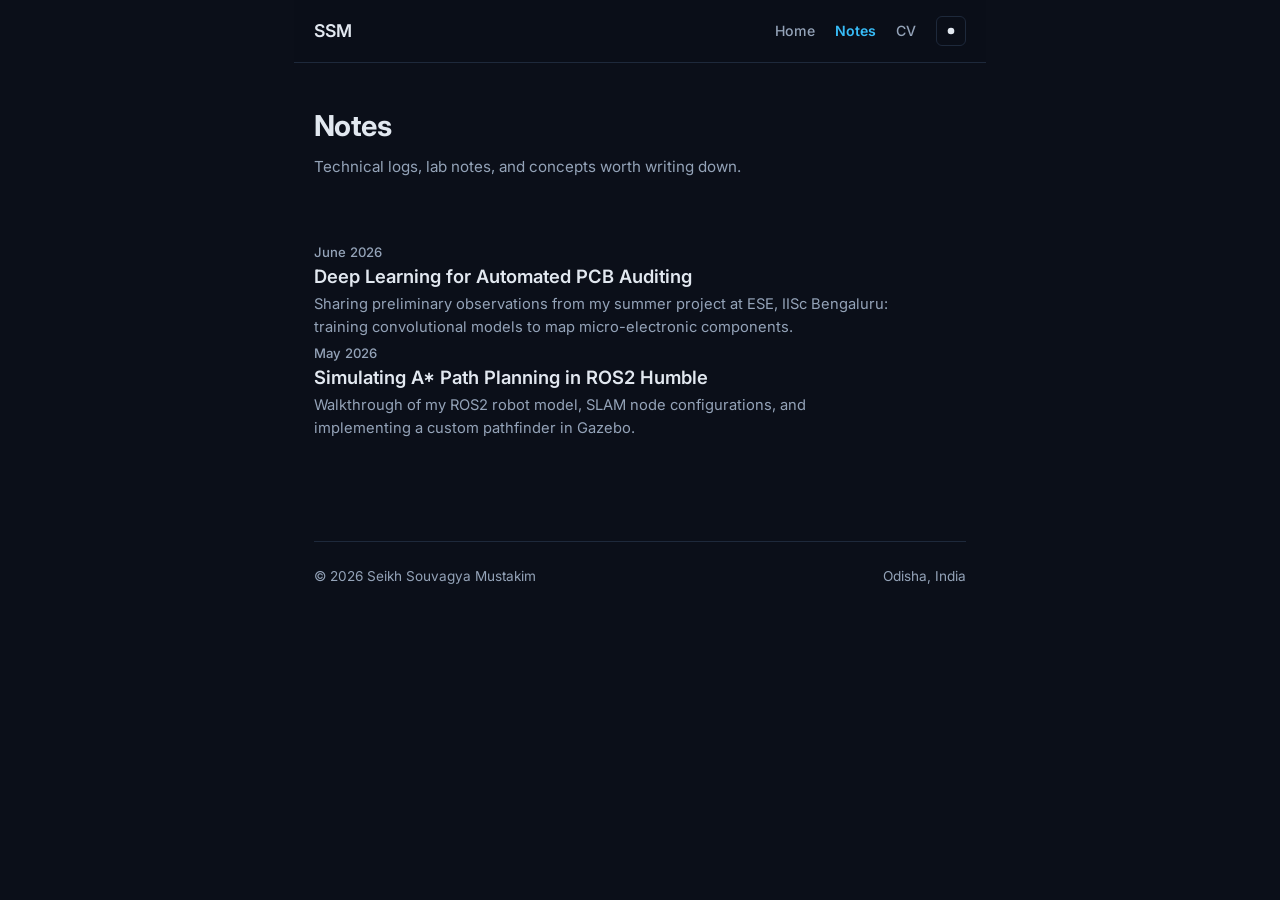
==== blog.html @ 50b1e60c "feat: initialize portfolio website structure with dynamic data rendering and theme management" ====
<!DOCTYPE html>
<html lang="en">
<head>
  <meta charset="UTF-8">
  <meta name="viewport" content="width=device-width, initial-scale=1.0">
  <title>Notes — Seikh Souvagya Mustakim</title>
  <meta name="description" content="Technical logbook, lab notes, and reflections on Electronics and Telecommunication Engineering by Seikh Souvagya Mustakim.">
  <meta name="theme-color" content="#0b0f19">
  <link rel="icon" href="data:image/svg+xml,%3Csvg xmlns='http://www.w3.org/2000/svg' viewBox='0 0 32 32'%3E%3Crect width='32' height='32' rx='8' fill='%230b0f19'/%3E%3Ctext x='16' y='21' font-family='Outfit,sans-serif' font-size='14' font-weight='bold' text-anchor='middle' fill='%2338bdf8'%3ESM%3C/text%3E%3C/svg%3E">
  
  <!-- Preconnect Fonts -->
  <link rel="preconnect" href="https://fonts.googleapis.com">
  <link rel="preconnect" href="https://fonts.gstatic.com" crossorigin>
  
  <link rel="stylesheet" href="assets/style.css">
  
  <!-- Load the centralized data first -->
  <script src="portfolio-data.js"></script>
  <!-- Load script engine -->
  <script src="assets/site.js"></script>
  
  <script>
    // Apply theme immediately to prevent flash of light mode
    const savedTheme = localStorage.getItem("theme") || "dark";
    document.documentElement.setAttribute("data-theme", savedTheme);
  </script>
</head>
<body>
  <a class="skip" href="#main">Skip to content</a>
  <div class="wrap">
  
    <!-- HEADER -->
    <header class="topbar">
      <a class="brand" href="index.html">Loading...</a>
      <nav class="nav" aria-label="Primary">
        <a href="index.html">Home</a>
        <a href="blog.html" class="active" aria-current="page">Notes</a>
        <a href="assets/MyCV.pdf" target="_blank">CV</a>
        <button class="theme-btn" aria-label="Toggle Theme" title="Toggle Theme">
          <!-- Moon Icon -->
          <svg class="moon-icon" viewBox="0 0 24 24"><path d="M21 12.79A9 9 0 1 1 11.21 3 7 7 0 0 0 21 12.79z"></path></svg>
          <!-- Sun Icon -->
          <svg class="sun-icon" viewBox="0 0 24 24"><circle cx="12" cy="12" r="5"></circle><line x1="12" y1="1" x2="12" y2="3"></line><line x1="12" y1="21" x2="12" y2="23"></line><line x1="4.22" y1="4.22" x2="5.64" y2="5.64"></line><line x1="18.36" y1="18.36" x2="19.78" y2="19.78"></line><line x1="1" y1="12" x2="3" y2="12"></line><line x1="21" y1="12" x2="23" y2="12"></line><line x1="4.22" y1="19.78" x2="5.64" y2="18.36"></line><line x1="18.36" y1="5.64" x2="19.78" y2="4.22"></line></svg>
        </button>
      </nav>
    </header>
  
    <main id="main">
      <div class="page-head">
        <h1>Notes</h1>
        <p>Technical logs, lab notes, and concepts worth writing down.</p>
      </div>
  
      <section aria-label="Blog posts list">
        <div id="list">
          <!-- Dynamically populated from portfolio-data.js -->
        </div>
      </section>
    </main>
  
    <!-- FOOTER -->
    <footer>
      <span id="footer-year-name"></span>
      <span>Odisha, India</span>
    </footer>
  </div>
  
  <script>
    window.addEventListener("DOMContentLoaded", () => {
      initTheme();
      renderBlogList("list");
      
      // Update footer details
      const data = window.portfolioData;
      if (data) {
        const footerYearNameEl = document.getElementById("footer-year-name");
        if (footerYearNameEl) {
          footerYearNameEl.innerHTML = `&copy; ${new Date().getFullYear()} ${data.profile.name}`;
        }
      }
    });
  </script>
</body>
</html>
---- assets/style.css ----
/* ============================================================
   Minimalist Design System - Seikh Souvagya Mustakim Portfolio
   Clean, neat, editorial layout. High legibility. No extra decoration.
   ============================================================ */

@import url('https://fonts.googleapis.com/css2?family=Inter:wght@300;400;500;600;700&family=JetBrains+Mono:wght@400;500&display=swap');

:root {
  /* Light Mode Variables - Elegant Slate & Royal Blue Theme */
  --bg: #fcfcfe;
  --bg-navbar: rgba(252, 252, 254, 0.85);
  --text: #1e293b;
  --text-muted: #64748b;
  --border: #e2e8f0;
  --border-focus: #2563eb;
  --accent: #2563eb;
  --accent-soft: #eff6ff;
  --code-bg: #f8fafc;
  --code-text: #0f172a;
  --maxw: 700px;
  --radius: 6px;
}

[data-theme="dark"] {
  /* Dark Mode Variables - Deep Space Blue & Sky Theme */
  --bg: #0b0f19;
  --bg-navbar: rgba(11, 15, 25, 0.85);
  --text: #e2e8f0;
  --text-muted: #94a3b8;
  --border: #1e293b;
  --border-focus: #38bdf8;
  --accent: #38bdf8;
  --accent-soft: #172554;
  --code-bg: #131b2e;
  --code-text: #f8fafc;
}


* {
  box-sizing: border-box;
  margin: 0;
  padding: 0;
}

html {
  scroll-behavior: smooth;
  font-size: 16px;
}

body {
  font-family: "Inter", -apple-system, BlinkMacSystemFont, "Segoe UI", sans-serif;
  background: var(--bg);
  color: var(--text);
  line-height: 1.6;
  -webkit-font-smoothing: antialiased;
  text-rendering: optimizeLegibility;
  transition: background-color 0.2s ease, color 0.2s ease;
  padding-bottom: 80px;
}

.wrap {
  max-width: var(--maxw);
  margin: 0 auto;
  padding: 0 24px;
}

a {
  color: var(--accent);
  text-decoration: underline;
  text-decoration-thickness: 1px;
  text-underline-offset: 3px;
  transition: color 0.15s ease, opacity 0.15s ease;
}

a:hover {
  color: var(--text);
  opacity: 1;
}

/* Skip link */
.skip {
  position: absolute;
  left: -9999px;
  top: 12px;
  background: var(--text);
  color: var(--bg);
  padding: 6px 12px;
  border-radius: var(--radius);
  z-index: 100;
  text-decoration: none;
  font-size: 0.85rem;
}
.skip:focus {
  left: 12px;
}

/* Header & Navbar */
.topbar {
  position: sticky;
  top: 0;
  z-index: 50;
  display: flex;
  justify-content: space-between;
  align-items: center;
  padding: 16px 20px;
  margin: 0 -20px;
  background: var(--bg-navbar);
  backdrop-filter: blur(12px);
  -webkit-backdrop-filter: blur(12px);
  border-bottom: 1px solid var(--border);
}

.brand {
  font-weight: 600;
  font-size: 1.1rem;
  color: var(--text);
  text-decoration: none;
  letter-spacing: -0.01em;
}

.nav {
  display: flex;
  align-items: center;
  gap: 20px;
}

.nav a {
  font-size: 0.88rem;
  font-weight: 500;
  color: var(--text-muted);
  text-decoration: none;
}

.nav a:hover {
  color: var(--text);
}

.nav a.active {
  color: var(--accent);
  font-weight: 600;
}

/* Theme Toggle Button */
.theme-btn {
  background: none;
  border: 1px solid var(--border);
  color: var(--text);
  padding: 6px;
  border-radius: var(--radius);
  cursor: pointer;
  display: flex;
  align-items: center;
  justify-content: center;
  transition: background-color 0.15s ease;
}

.theme-btn:hover {
  background: var(--accent-soft);
}

.theme-btn svg {
  width: 16px;
  height: 16px;
  fill: currentColor;
}

.theme-btn .sun-icon { display: none; }
.theme-btn .moon-icon { display: block; }

[data-theme="dark"] .theme-btn .sun-icon { display: block; }
[data-theme="dark"] .theme-btn .moon-icon { display: none; }


/* Intro / Profile Section */
.intro {
  display: flex;
  flex-direction: row;
  justify-content: space-between;
  align-items: flex-start;
  gap: 40px;
  padding: 60px 0 40px;
}

@media (max-width: 640px) {
  .intro {
    flex-direction: column-reverse;
    gap: 24px;
    padding: 40px 0 20px;
  }
}

.intro-text h1.name {
  font-size: clamp(1.8rem, 5vw, 2.5rem);
  font-weight: 700;
  letter-spacing: -0.02em;
  line-height: 1.15;
  margin-bottom: 8px;
}

.position {
  font-size: 1rem;
  font-weight: 500;
  color: var(--text-muted);
  margin-bottom: 12px;
}

.interests {
  font-size: 0.9rem;
  color: var(--text-muted);
  margin-bottom: 20px;
}

.statement {
  font-size: 0.95rem;
  color: var(--text);
  max-width: 60ch;
  margin-bottom: 24px;
}

.headshot {
  width: 100px;
  height: 100px;
  border-radius: var(--radius);
  object-fit: cover;
  border: 1px solid var(--border);
  filter: grayscale(100%);
  transition: filter 0.3s ease;
}

.headshot:hover {
  filter: grayscale(0%);
}

.contact-line {
  display: flex;
  flex-wrap: wrap;
  gap: 16px;
}

.contact-chip {
  display: flex;
  align-items: center;
  gap: 6px;
  font-size: 0.88rem;
  color: var(--text-muted);
  text-decoration: underline;
  font-weight: 500;
}

.contact-chip svg {
  width: 14px;
  height: 14px;
  stroke: currentColor;
  stroke-width: 2;
  fill: none;
}

.contact-chip:hover {
  color: var(--accent);
  opacity: 1;
}

/* Sections General */
section {
  padding: 40px 0;
  border-bottom: 1px solid var(--border);
}

section:last-of-type {
  border-bottom: none;
}

.section-title {
  font-weight: 600;
  font-size: 1.15rem;
  text-transform: uppercase;
  letter-spacing: 0.05em;
  color: var(--text-muted);
  margin-bottom: 24px;
}

/* Currently Box */
.currently-box p {
  margin: 0;
  font-size: 0.95rem;
  color: var(--text-muted);
}

/* Skills Category Layout */
.skills-grid {
  display: flex;
  flex-direction: column;
  gap: 16px;
}

.skill-category {
  display: grid;
  grid-template-columns: 180px 1fr;
  align-items: start;
  gap: 16px;
}

@media (max-width: 550px) {
  .skill-category {
    grid-template-columns: 1fr;
    gap: 4px;
  }
}

.skill-cat-title {
  font-size: 0.88rem;
  font-weight: 600;
  color: var(--text);
}

.skills-list {
  display: flex;
  flex-wrap: wrap;
  gap: 8px;
}

.skill-badge {
  background: var(--code-bg);
  border: 1px solid var(--border);
  color: var(--text-muted);
  padding: 4px 10px;
  border-radius: var(--radius);
  font-size: 0.82rem;
  font-weight: 500;
  cursor: pointer;
  user-select: none;
  transition: all 0.15s ease;
}

.skill-badge:hover, .skill-badge.active {
  background: var(--accent);
  border-color: var(--accent);
  color: var(--bg);
}

/* Projects Minimal List */
.projects-grid {
  display: flex;
  flex-direction: column;
  gap: 32px;
}

.project-card {
  display: flex;
  flex-direction: column;
  transition: opacity 0.2s ease;
}

.project-card.dimmed {
  opacity: 0.25;
}

.project-card.highlighted h3 {
  color: var(--text);
}

.project-card h3 {
  font-size: 1.05rem;
  font-weight: 600;
  margin-bottom: 4px;
}

.project-card h3 a {
  color: var(--text);
  text-decoration: none;
  display: inline-flex;
  align-items: center;
  gap: 6px;
}

.project-card h3 a:hover {
  text-decoration: underline;
}

.project-card h3 svg {
  width: 13px;
  height: 13px;
  stroke: currentColor;
  stroke-width: 2;
  fill: none;
}

.project-card .project-meta {
  font-size: 0.8rem;
  color: var(--text-muted);
  margin-bottom: 8px;
  font-weight: 500;
}

.project-card p {
  font-size: 0.95rem;
  color: var(--text-muted);
  margin-bottom: 12px;
  max-width: 65ch;
}

.project-tags {
  display: flex;
  flex-wrap: wrap;
  gap: 6px;
}

.project-tag {
  font-size: 0.78rem;
  color: var(--text-muted);
  font-weight: 500;
}

.project-tag::after {
  content: "·";
  margin-left: 6px;
}

.project-tag:last-child::after {
  content: "";
}

.project-tag.highlight-tag {
  color: var(--accent);
  font-weight: 600;
}

/* Timeline */
.timeline {
  position: relative;
  padding-left: 20px;
  display: flex;
  flex-direction: column;
  gap: 24px;
}

.timeline::before {
  content: "";
  position: absolute;
  left: 4px;
  top: 6px;
  bottom: 6px;
  width: 1px;
  background: var(--border);
}

.timeline-item {
  position: relative;
}

.timeline-node {
  position: absolute;
  left: -20px;
  top: 6px;
  width: 9px;
  height: 9px;
  border-radius: 50%;
  background: var(--bg);
  border: 2px solid var(--accent);
  z-index: 2;
  box-shadow: 0 0 0 4px var(--bg);
  transition: transform 0.15s ease;
}

.timeline-item:hover .timeline-node {
  transform: scale(1.2);
}

.timeline-header {
  display: flex;
  justify-content: space-between;
  align-items: baseline;
  margin-bottom: 2px;
}

@media (max-width: 550px) {
  .timeline-header {
    flex-direction: column;
    align-items: flex-start;
    gap: 2px;
  }
}

.timeline-role {
  font-size: 0.95rem;
  font-weight: 600;
  color: var(--text);
}

.timeline-period {
  font-size: 0.82rem;
  font-weight: 600;
  color: var(--accent);
}

.timeline-org {
  font-size: 0.88rem;
  color: var(--text-muted);
  font-weight: 500;
  margin-top: 1px;
}

.timeline-desc {
  font-size: 0.92rem;
  color: var(--text-muted);
  margin-top: 4px;
  max-width: 60ch;
}

/* Achievements & Leadership */
.achievements-list {
  display: flex;
  flex-direction: column;
  gap: 20px;
}

.pub-item {
  display: flex;
  flex-direction: column;
}

.pub-title {
  font-size: 0.95rem;
  font-weight: 600;
  color: var(--text);
}

.pub-venue {
  font-size: 0.85rem;
  color: var(--text-muted);
  margin-top: 2px;
}

.pub-note {
  font-size: 0.9rem;
  color: var(--text-muted);
  margin-top: 4px;
  max-width: 60ch;
}

.pub-links {
  margin-top: 6px;
  font-size: 0.85rem;
}

/* Certifications simple list */
.certifications-list {
  display: flex;
  flex-direction: column;
  gap: 8px;
}

.cert-item {
  font-size: 0.92rem;
  color: var(--text-muted);
}

.cert-item strong {
  color: var(--text);
  font-weight: 500;
}

/* Blog / Notes Listing */
.page-head {
  padding: 40px 0 20px;
}

.page-head h1 {
  font-size: 1.8rem;
  font-weight: 700;
  letter-spacing: -0.02em;
  margin-bottom: 6px;
}

.page-head p {
  color: var(--text-muted);
  font-size: 0.95rem;
}

.blog-list {
  display: flex;
  flex-direction: column;
  gap: 28px;
  padding: 20px 0;
}

.post-card {
  display: block;
  text-decoration: none;
  color: inherit;
}

.post-meta {
  font-size: 0.82rem;
  color: var(--text-muted);
  font-weight: 500;
  margin-bottom: 4px;
}

.post-title {
  font-size: 1.15rem;
  font-weight: 600;
  color: var(--text);
  line-height: 1.3;
  margin-bottom: 4px;
}

.post-card:hover .post-title {
  text-decoration: underline;
}

.post-excerpt {
  font-size: 0.92rem;
  color: var(--text-muted);
  margin: 0;
  max-width: 65ch;
}

/* Article Page */
.article {
  padding: 40px 0;
}

.article .post-meta {
  margin-bottom: 12px;
  font-size: 0.85rem;
}

.article h1 {
  font-size: clamp(1.8rem, 5vw, 2.4rem);
  font-weight: 700;
  line-height: 1.25;
  letter-spacing: -0.02em;
  margin-bottom: 24px;
}

.article h2 {
  font-size: 1.3rem;
  font-weight: 600;
  margin: 32px 0 16px;
}

.article h3 {
  font-size: 1.1rem;
  font-weight: 600;
  margin: 24px 0 12px;
}

.article p {
  font-size: 0.98rem;
  color: var(--text-muted);
  margin-bottom: 16px;
  max-width: 65ch;
}

.article ul, .article ol {
  padding-left: 20px;
  margin-bottom: 20px;
  color: var(--text-muted);
  font-size: 0.98rem;
}

.article li {
  margin-bottom: 6px;
}

.article pre {
  background: var(--code-bg);
  border: 1px solid var(--border);
  padding: 14px 18px;
  border-radius: var(--radius);
  overflow-x: auto;
  font-family: "JetBrains Mono", ui-monospace, monospace;
  font-size: 0.85rem;
  line-height: 1.5;
  margin: 20px 0;
  color: var(--code-text);
}

.article code {
  font-family: "JetBrains Mono", ui-monospace, monospace;
  background: var(--accent-soft);
  color: var(--text);
  padding: 2px 5px;
  border-radius: 2px;
  font-size: 0.88em;
  font-weight: 500;
}

.article pre code {
  background: none;
  color: inherit;
  padding: 0;
  font-size: inherit;
}

.article blockquote {
  border-left: 3px solid var(--text);
  margin: 20px 0;
  padding-left: 18px;
  color: var(--text-muted);
  font-style: italic;
  font-size: 1rem;
}

.article blockquote p:last-child {
  margin-bottom: 0;
}

.article img {
  max-width: 100%;
  height: auto;
  border-radius: var(--radius);
  border: 1px solid var(--border);
  margin: 20px 0;
}

.article hr {
  border: 0;
  border-top: 1px solid var(--border);
  margin: 32px 0;
}

.back-link {
  display: inline-flex;
  align-items: center;
  gap: 6px;
  font-size: 0.88rem;
  margin-top: 24px;
  color: var(--text-muted);
  text-decoration: none;
}

.back-link:hover {
  color: var(--text);
  text-decoration: underline;
}

.back-link svg {
  width: 14px;
  height: 14px;
  stroke: currentColor;
  stroke-width: 2;
  fill: none;
}

.empty {
  color: var(--text-muted);
  font-style: italic;
  text-align: center;
  padding: 40px 0;
}

/* Footer */
footer {
  border-top: 1px solid var(--border);
  margin-top: 60px;
  padding: 24px 0 40px;
  font-size: 0.85rem;
  color: var(--text-muted);
  display: flex;
  justify-content: space-between;
  align-items: center;
  flex-wrap: wrap;
  gap: 16px;
}

/* Responsive mobile topbar spacing */
@media (max-width: 550px) {
  .topbar {
    padding: 12px 16px;
    margin: 0 -16px;
  }
  .brand {
    font-size: 1rem;
  }
  .nav {
    gap: 12px;
  }
}

/* Print Styles */
@media print {
  .topbar, .theme-btn, .skip, footer {
    display: none !important;
  }
  body {
    background: #fff !important;
    color: #000 !important;
    font-size: 11pt;
  }
  .wrap {
    max-width: 100% !important;
    padding: 0 !important;
  }
}
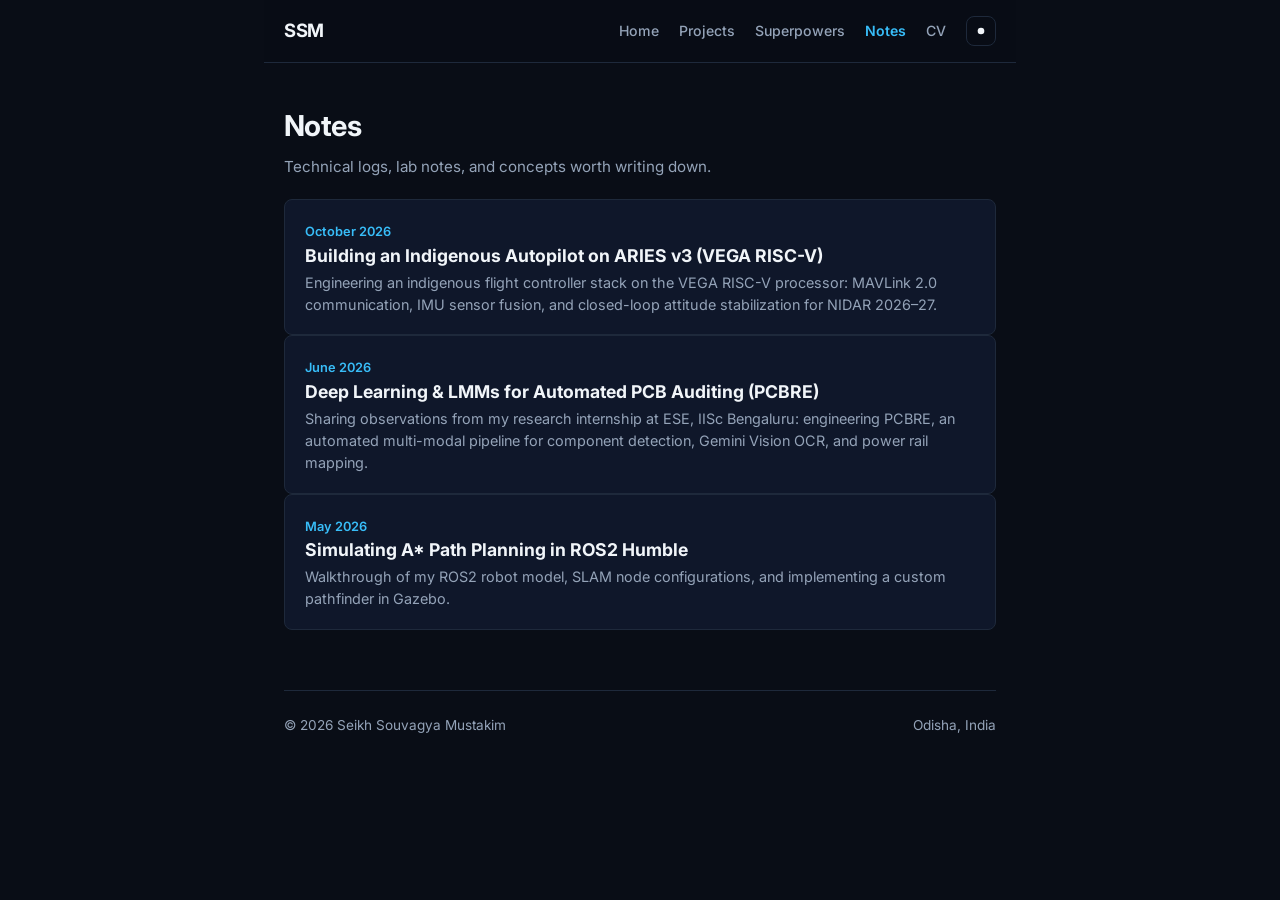
==== commit c924c0f6: "feat: initialize portfolio layout, theme engine, and site data structures" ====
--- a/blog.html
+++ b/blog.html
@@ -4,7 +4,7 @@
   <meta charset="UTF-8">
   <meta name="viewport" content="width=device-width, initial-scale=1.0">
   <title>Notes — Seikh Souvagya Mustakim</title>
-  <meta name="description" content="Technical logbook, lab notes, and reflections on Electronics and Telecommunication Engineering by Seikh Souvagya Mustakim.">
+  <meta name="description" content="Technical logbook, lab notes, and reflections on Autopilot Development, Robotics, and Embedded AI by Seikh Souvagya Mustakim.">
   <meta name="theme-color" content="#0b0f19">
   <link rel="icon" href="data:image/svg+xml,%3Csvg xmlns='http://www.w3.org/2000/svg' viewBox='0 0 32 32'%3E%3Crect width='32' height='32' rx='8' fill='%230b0f19'/%3E%3Ctext x='16' y='21' font-family='Outfit,sans-serif' font-size='14' font-weight='bold' text-anchor='middle' fill='%2338bdf8'%3ESM%3C/text%3E%3C/svg%3E">
   
@@ -34,8 +34,10 @@
       <a class="brand" href="index.html">Loading...</a>
       <nav class="nav" aria-label="Primary">
         <a href="index.html">Home</a>
+        <a href="index.html#projects-section">Projects</a>
+        <a href="index.html#superpowers-section">Superpowers</a>
         <a href="blog.html" class="active" aria-current="page">Notes</a>
-        <a href="assets/MyCV.pdf" target="_blank">CV</a>
+        <a href="assets/MyCV.docx" target="_blank" download>CV</a>
         <button class="theme-btn" aria-label="Toggle Theme" title="Toggle Theme">
           <!-- Moon Icon -->
           <svg class="moon-icon" viewBox="0 0 24 24"><path d="M21 12.79A9 9 0 1 1 11.21 3 7 7 0 0 0 21 12.79z"></path></svg>
--- a/assets/style.css
+++ b/assets/style.css
@@ -1,40 +1,41 @@
 /* ============================================================
-   Minimalist Design System - Seikh Souvagya Mustakim Portfolio
-   Clean, neat, editorial layout. High legibility. No extra decoration.
+   Showcase Design System - Seikh Souvagya Mustakim Portfolio
+   High-impact, modern engineering showcase portfolio.
    ============================================================ */
 
-@import url('https://fonts.googleapis.com/css2?family=Inter:wght@300;400;500;600;700&family=JetBrains+Mono:wght@400;500&display=swap');
+@import url('https://fonts.googleapis.com/css2?family=Inter:wght@300;400;500;600;700;800&family=JetBrains+Mono:wght@400;500;600&display=swap');
 
 :root {
-  /* Light Mode Variables - Elegant Slate & Royal Blue Theme */
+  /* Light Mode Variables */
   --bg: #fcfcfe;
-  --bg-navbar: rgba(252, 252, 254, 0.85);
-  --text: #1e293b;
+  --bg-navbar: rgba(252, 252, 254, 0.88);
+  --text: #0f172a;
   --text-muted: #64748b;
   --border: #e2e8f0;
   --border-focus: #2563eb;
   --accent: #2563eb;
-  --accent-soft: #eff6ff;
+  --accent-soft: rgba(37, 99, 235, 0.08);
   --code-bg: #f8fafc;
   --code-text: #0f172a;
-  --maxw: 700px;
-  --radius: 6px;
+  --card-bg: #ffffff;
+  --maxw: 760px;
+  --radius: 8px;
 }
 
 [data-theme="dark"] {
-  /* Dark Mode Variables - Deep Space Blue & Sky Theme */
-  --bg: #0b0f19;
-  --bg-navbar: rgba(11, 15, 25, 0.85);
-  --text: #e2e8f0;
+  /* Dark Mode Variables - Deep Space Blue & Cyan Glow */
+  --bg: #090d16;
+  --bg-navbar: rgba(9, 13, 22, 0.88);
+  --text: #f1f5f9;
   --text-muted: #94a3b8;
   --border: #1e293b;
   --border-focus: #38bdf8;
   --accent: #38bdf8;
-  --accent-soft: #172554;
-  --code-bg: #131b2e;
+  --accent-soft: rgba(56, 189, 248, 0.12);
+  --code-bg: #0f172a;
   --code-text: #f8fafc;
-}
-
+  --card-bg: #111827;
+}
 
 * {
   box-sizing: border-box;
@@ -105,17 +106,17 @@
   padding: 16px 20px;
   margin: 0 -20px;
   background: var(--bg-navbar);
-  backdrop-filter: blur(12px);
-  -webkit-backdrop-filter: blur(12px);
+  backdrop-filter: blur(14px);
+  -webkit-backdrop-filter: blur(14px);
   border-bottom: 1px solid var(--border);
 }
 
 .brand {
-  font-weight: 600;
-  font-size: 1.1rem;
+  font-weight: 700;
+  font-size: 1.15rem;
   color: var(--text);
   text-decoration: none;
-  letter-spacing: -0.01em;
+  letter-spacing: -0.02em;
 }
 
 .nav {
@@ -129,6 +130,7 @@
   font-weight: 500;
   color: var(--text-muted);
   text-decoration: none;
+  transition: color 0.15s ease;
 }
 
 .nav a:hover {
@@ -151,11 +153,12 @@
   display: flex;
   align-items: center;
   justify-content: center;
-  transition: background-color 0.15s ease;
+  transition: background-color 0.15s ease, border-color 0.15s ease;
 }
 
 .theme-btn:hover {
   background: var(--accent-soft);
+  border-color: var(--accent);
 }
 
 .theme-btn svg {
@@ -170,81 +173,150 @@
 [data-theme="dark"] .theme-btn .sun-icon { display: block; }
 [data-theme="dark"] .theme-btn .moon-icon { display: none; }
 
-
-/* Intro / Profile Section */
-.intro {
-  display: flex;
-  flex-direction: row;
+/* ============================================================
+   1. SHOW-OFF HERO SECTION & STATS BAR
+   ============================================================ */
+
+.hero-section {
+  padding: 48px 0 36px;
+  border-bottom: 1px solid var(--border);
+}
+
+.hero-top-row {
+  display: flex;
   justify-content: space-between;
   align-items: flex-start;
-  gap: 40px;
-  padding: 60px 0 40px;
+  gap: 36px;
 }
 
 @media (max-width: 640px) {
-  .intro {
+  .hero-top-row {
     flex-direction: column-reverse;
-    gap: 24px;
-    padding: 40px 0 20px;
+    gap: 20px;
   }
 }
 
-.intro-text h1.name {
-  font-size: clamp(1.8rem, 5vw, 2.5rem);
-  font-weight: 700;
-  letter-spacing: -0.02em;
+.hero-badge {
+  display: inline-flex;
+  align-items: center;
+  gap: 8px;
+  padding: 5px 14px;
+  background: var(--accent-soft);
+  border: 1px solid var(--border-focus);
+  border-radius: 9999px;
+  font-size: 0.78rem;
+  font-weight: 600;
+  color: var(--accent);
+  margin-bottom: 16px;
+  letter-spacing: 0.02em;
+}
+
+.hero-pulse {
+  width: 8px;
+  height: 8px;
+  border-radius: 50%;
+  background: #10b981;
+  box-shadow: 0 0 10px #10b981;
+  animation: pulse-dot 2s infinite ease-in-out;
+}
+
+@keyframes pulse-dot {
+  0% { transform: scale(0.95); opacity: 0.8; }
+  50% { transform: scale(1.3); opacity: 1; box-shadow: 0 0 14px #10b981; }
+  100% { transform: scale(0.95); opacity: 0.8; }
+}
+
+.hero-name {
+  font-size: clamp(2rem, 5vw, 2.75rem);
+  font-weight: 800;
+  letter-spacing: -0.03em;
   line-height: 1.15;
   margin-bottom: 8px;
-}
-
-.position {
-  font-size: 1rem;
+  color: var(--text);
+}
+
+.hero-headline {
+  font-size: 1.12rem;
+  font-weight: 600;
+  color: var(--accent);
+  margin-bottom: 16px;
+  letter-spacing: -0.01em;
+  line-height: 1.4;
+}
+
+.hero-bio {
+  font-size: 0.98rem;
+  color: var(--text-muted);
+  line-height: 1.7;
+  max-width: 62ch;
+  margin-bottom: 24px;
+}
+
+.hero-actions {
+  display: flex;
+  flex-wrap: wrap;
+  gap: 12px;
+  margin-bottom: 24px;
+}
+
+/* Button styles */
+.btn {
+  display: inline-flex;
+  align-items: center;
+  gap: 8px;
+  padding: 10px 18px;
+  border-radius: var(--radius);
+  font-size: 0.88rem;
+  font-weight: 600;
+  text-decoration: none !important;
+  transition: transform 0.15s ease, box-shadow 0.15s ease, background 0.15s ease, border-color 0.15s ease;
+  cursor: pointer;
+}
+
+.btn svg {
+  width: 15px;
+  height: 15px;
+}
+
+.primary-btn {
+  background: var(--accent);
+  color: #ffffff !important;
+  border: 1px solid var(--accent);
+}
+
+.primary-btn:hover {
+  transform: translateY(-2px);
+  box-shadow: 0 4px 16px rgba(56, 189, 248, 0.35);
+  color: #ffffff !important;
+}
+
+.secondary-btn {
+  background: var(--code-bg);
+  color: var(--text) !important;
+  border: 1px solid var(--border);
+}
+
+.secondary-btn:hover {
+  border-color: var(--accent);
+  color: var(--accent) !important;
+  transform: translateY(-2px);
+}
+
+.hero-social-chips {
+  display: flex;
+  flex-wrap: wrap;
+  gap: 14px;
+}
+
+.contact-chip {
+  display: flex;
+  align-items: center;
+  gap: 6px;
+  font-size: 0.85rem;
+  color: var(--text-muted);
+  text-decoration: none;
   font-weight: 500;
-  color: var(--text-muted);
-  margin-bottom: 12px;
-}
-
-.interests {
-  font-size: 0.9rem;
-  color: var(--text-muted);
-  margin-bottom: 20px;
-}
-
-.statement {
-  font-size: 0.95rem;
-  color: var(--text);
-  max-width: 60ch;
-  margin-bottom: 24px;
-}
-
-.headshot {
-  width: 100px;
-  height: 100px;
-  border-radius: var(--radius);
-  object-fit: cover;
-  border: 1px solid var(--border);
-  filter: grayscale(100%);
-  transition: filter 0.3s ease;
-}
-
-.headshot:hover {
-  filter: grayscale(0%);
-}
-
-.contact-line {
-  display: flex;
-  flex-wrap: wrap;
-  gap: 16px;
-}
-
-.contact-chip {
-  display: flex;
-  align-items: center;
-  gap: 6px;
-  font-size: 0.88rem;
-  color: var(--text-muted);
-  text-decoration: underline;
-  font-weight: 500;
+  transition: color 0.15s ease;
 }
 
 .contact-chip svg {
@@ -257,115 +329,190 @@
 
 .contact-chip:hover {
   color: var(--accent);
-  opacity: 1;
-}
-
-/* Sections General */
-section {
-  padding: 40px 0;
+  text-decoration: underline;
+}
+
+/* Avatar styling */
+.avatar-wrapper {
+  position: relative;
+  display: inline-block;
+}
+
+.hero-headshot {
+  width: 110px;
+  height: 110px;
+  border-radius: calc(var(--radius) + 4px);
+  object-fit: cover;
+  border: 2px solid var(--border);
+  box-shadow: 0 8px 24px rgba(0, 0, 0, 0.15);
+  transition: border-color 0.2s ease, transform 0.2s ease;
+}
+
+.hero-headshot:hover {
+  border-color: var(--accent);
+  transform: scale(1.03);
+}
+
+/* Trophy Stats Bar */
+.stats-grid {
+  display: grid;
+  grid-template-columns: repeat(4, 1fr);
+  gap: 12px;
+  margin-top: 28px;
+}
+
+@media (max-width: 600px) {
+  .stats-grid {
+    grid-template-columns: repeat(2, 1fr);
+  }
+}
+
+.stat-card {
+  background: var(--code-bg);
+  border: 1px solid var(--border);
+  border-radius: var(--radius);
+  padding: 14px 14px;
+  transition: border-color 0.2s ease, transform 0.2s ease, box-shadow 0.2s ease;
+}
+
+.stat-card:hover {
+  border-color: var(--border-focus);
+  transform: translateY(-2px);
+  box-shadow: 0 6px 20px rgba(56, 189, 248, 0.1);
+}
+
+.stat-val {
+  font-size: 1.35rem;
+  font-weight: 800;
+  color: var(--text);
+  letter-spacing: -0.02em;
+  line-height: 1.1;
+}
+
+.stat-label {
+  font-size: 0.76rem;
+  font-weight: 600;
+  color: var(--accent);
+  margin-top: 4px;
+  text-transform: uppercase;
+  letter-spacing: 0.03em;
+}
+
+.stat-highlight {
+  font-size: 0.74rem;
+  color: var(--text-muted);
+  margin-top: 2px;
+  line-height: 1.3;
+}
+
+/* ============================================================
+   SECTIONS GENERAL
+   ============================================================ */
+
+.section {
+  padding: 44px 0;
   border-bottom: 1px solid var(--border);
 }
 
-section:last-of-type {
+.section:last-of-type {
   border-bottom: none;
 }
 
+.section-header {
+  display: flex;
+  justify-content: space-between;
+  align-items: flex-end;
+  flex-wrap: wrap;
+  gap: 16px;
+  margin-bottom: 24px;
+}
+
 .section-title {
-  font-weight: 600;
-  font-size: 1.15rem;
-  text-transform: uppercase;
-  letter-spacing: 0.05em;
-  color: var(--text-muted);
-  margin-bottom: 24px;
-}
-
-/* Currently Box */
-.currently-box p {
-  margin: 0;
-  font-size: 0.95rem;
-  color: var(--text-muted);
-}
-
-/* Skills Category Layout */
-.skills-grid {
-  display: flex;
-  flex-direction: column;
-  gap: 16px;
-}
-
-.skill-category {
-  display: grid;
-  grid-template-columns: 180px 1fr;
-  align-items: start;
-  gap: 16px;
-}
-
-@media (max-width: 550px) {
-  .skill-category {
-    grid-template-columns: 1fr;
-    gap: 4px;
-  }
-}
-
-.skill-cat-title {
+  font-weight: 700;
+  font-size: 1.25rem;
+  letter-spacing: -0.02em;
+  color: var(--text);
+  margin-bottom: 4px;
+}
+
+.section-subtitle {
   font-size: 0.88rem;
-  font-weight: 600;
-  color: var(--text);
-}
-
-.skills-list {
+  color: var(--text-muted);
+}
+
+/* ============================================================
+   2. FEATURED PROJECTS SHOWCASE CARDS
+   ============================================================ */
+
+.project-filters {
   display: flex;
   flex-wrap: wrap;
   gap: 8px;
 }
 
-.skill-badge {
+.filter-tab {
   background: var(--code-bg);
   border: 1px solid var(--border);
   color: var(--text-muted);
-  padding: 4px 10px;
-  border-radius: var(--radius);
-  font-size: 0.82rem;
-  font-weight: 500;
+  padding: 5px 12px;
+  border-radius: 20px;
+  font-size: 0.78rem;
+  font-weight: 600;
   cursor: pointer;
-  user-select: none;
   transition: all 0.15s ease;
 }
 
-.skill-badge:hover, .skill-badge.active {
+.filter-tab:hover, .filter-tab.active {
   background: var(--accent);
   border-color: var(--accent);
-  color: var(--bg);
-}
-
-/* Projects Minimal List */
-.projects-grid {
+  color: #ffffff;
+}
+
+.projects-showcase-grid {
   display: flex;
   flex-direction: column;
-  gap: 32px;
-}
-
-.project-card {
-  display: flex;
-  flex-direction: column;
-  transition: opacity 0.2s ease;
-}
-
-.project-card.dimmed {
-  opacity: 0.25;
-}
-
-.project-card.highlighted h3 {
-  color: var(--text);
-}
-
-.project-card h3 {
-  font-size: 1.05rem;
-  font-weight: 600;
+  gap: 20px;
+}
+
+.showcase-card {
+  background: var(--code-bg);
+  border: 1px solid var(--border);
+  border-radius: calc(var(--radius) + 2px);
+  padding: 24px 26px;
+  transition: transform 0.2s ease, border-color 0.2s ease, box-shadow 0.2s ease;
+  position: relative;
+  overflow: hidden;
+}
+
+.showcase-card:hover {
+  transform: translateY(-3px);
+  border-color: var(--border-focus);
+  box-shadow: 0 10px 30px rgba(56, 189, 248, 0.12);
+}
+
+.showcase-badge {
+  display: inline-flex;
+  align-items: center;
+  gap: 6px;
+  font-size: 0.72rem;
+  font-weight: 700;
+  padding: 3px 10px;
+  border-radius: 9999px;
+  background: var(--accent-soft);
+  color: var(--accent);
+  text-transform: uppercase;
+  letter-spacing: 0.04em;
+  margin-bottom: 10px;
+}
+
+.showcase-title {
+  font-size: 1.15rem;
+  font-weight: 700;
+  color: var(--text);
   margin-bottom: 4px;
 }
 
-.project-card h3 a {
+.showcase-title a {
   color: var(--text);
   text-decoration: none;
   display: inline-flex;
@@ -373,194 +520,352 @@
   gap: 6px;
 }
 
-.project-card h3 a:hover {
-  text-decoration: underline;
-}
-
-.project-card h3 svg {
-  width: 13px;
-  height: 13px;
+.showcase-title a:hover {
+  color: var(--accent);
+}
+
+.showcase-title svg {
+  width: 14px;
+  height: 14px;
   stroke: currentColor;
   stroke-width: 2;
   fill: none;
 }
 
-.project-card .project-meta {
-  font-size: 0.8rem;
-  color: var(--text-muted);
-  margin-bottom: 8px;
+.showcase-subtitle {
+  font-size: 0.88rem;
   font-weight: 500;
-}
-
-.project-card p {
-  font-size: 0.95rem;
-  color: var(--text-muted);
-  margin-bottom: 12px;
-  max-width: 65ch;
-}
-
-.project-tags {
+  color: var(--accent);
+  margin-bottom: 10px;
+}
+
+.showcase-desc {
+  font-size: 0.92rem;
+  color: var(--text-muted);
+  line-height: 1.6;
+  margin-bottom: 16px;
+}
+
+.showcase-footer {
+  display: flex;
+  justify-content: space-between;
+  align-items: center;
+  flex-wrap: wrap;
+  gap: 12px;
+  padding-top: 14px;
+  border-top: 1px solid var(--border);
+}
+
+.showcase-tags {
   display: flex;
   flex-wrap: wrap;
   gap: 6px;
 }
 
-.project-tag {
+.showcase-tag {
+  font-size: 0.74rem;
+  font-weight: 500;
+  padding: 3px 8px;
+  background: var(--bg);
+  border: 1px solid var(--border);
+  border-radius: 4px;
+  color: var(--text-muted);
+}
+
+.showcase-link {
+  display: inline-flex;
+  align-items: center;
+  gap: 6px;
+  font-size: 0.84rem;
+  font-weight: 600;
+  color: var(--accent);
+  text-decoration: none !important;
+}
+
+.showcase-link svg {
+  width: 13px;
+  height: 13px;
+}
+
+.showcase-link:hover {
+  text-decoration: underline !important;
+}
+
+/* ============================================================
+   3. CORE SUPERPOWERS (SKILL DOMAINS)
+   ============================================================ */
+
+.superpowers-grid {
+  display: grid;
+  grid-template-columns: repeat(2, 1fr);
+  gap: 16px;
+}
+
+@media (max-width: 600px) {
+  .superpowers-grid {
+    grid-template-columns: 1fr;
+  }
+}
+
+.superpower-card {
+  background: var(--code-bg);
+  border: 1px solid var(--border);
+  border-radius: var(--radius);
+  padding: 20px;
+  transition: border-color 0.2s ease, transform 0.2s ease;
+}
+
+.superpower-card:hover {
+  border-color: var(--accent);
+  transform: translateY(-2px);
+}
+
+.superpower-header {
+  display: flex;
+  align-items: center;
+  gap: 10px;
+  margin-bottom: 14px;
+}
+
+.superpower-icon {
+  font-size: 1.3rem;
+  line-height: 1;
+}
+
+.superpower-title {
+  font-size: 0.95rem;
+  font-weight: 700;
+  color: var(--text);
+  letter-spacing: -0.01em;
+}
+
+.superpower-tags {
+  display: flex;
+  flex-wrap: wrap;
+  gap: 6px;
+}
+
+.superpower-pill {
+  font-size: 0.76rem;
+  font-weight: 500;
+  padding: 4px 9px;
+  background: var(--bg);
+  border: 1px solid var(--border);
+  border-radius: 4px;
+  color: var(--text);
+}
+
+/* ============================================================
+   4. MILESTONES & TRACK RECORD
+   ============================================================ */
+
+.milestones-list {
+  display: flex;
+  flex-direction: column;
+  gap: 14px;
+}
+
+.milestone-card {
+  background: var(--code-bg);
+  border: 1px solid var(--border);
+  border-radius: var(--radius);
+  padding: 18px 20px;
+  transition: border-color 0.2s ease, transform 0.15s ease;
+}
+
+.milestone-card:hover {
+  border-color: var(--border-focus);
+  transform: translateX(3px);
+}
+
+.milestone-top {
+  display: flex;
+  justify-content: space-between;
+  align-items: baseline;
+  flex-wrap: wrap;
+  gap: 6px;
+  margin-bottom: 4px;
+}
+
+.milestone-title {
+  font-size: 0.98rem;
+  font-weight: 700;
+  color: var(--text);
+}
+
+.milestone-date {
   font-size: 0.78rem;
+  font-weight: 600;
+  color: var(--accent);
+}
+
+.milestone-org {
+  font-size: 0.84rem;
   color: var(--text-muted);
   font-weight: 500;
-}
-
-.project-tag::after {
-  content: "·";
-  margin-left: 6px;
-}
-
-.project-tag:last-child::after {
-  content: "";
-}
-
-.project-tag.highlight-tag {
-  color: var(--accent);
-  font-weight: 600;
-}
-
-/* Timeline */
-.timeline {
+  margin-bottom: 8px;
+}
+
+.milestone-highlight-tag {
+  color: var(--accent);
+  font-weight: 600;
+}
+
+.milestone-desc {
+  font-size: 0.9rem;
+  color: var(--text-muted);
+  line-height: 1.55;
+}
+
+/* ============================================================
+   5. COLLABORATION & FOOTER
+   ============================================================ */
+
+.collaboration-card {
   position: relative;
-  padding-left: 20px;
-  display: flex;
-  flex-direction: column;
-  gap: 24px;
-}
-
-.timeline::before {
+  background: var(--code-bg);
+  border: 1px solid var(--border-focus);
+  border-radius: calc(var(--radius) + 4px);
+  padding: 32px 28px;
+  box-shadow: 0 4px 24px rgba(56, 189, 248, 0.08);
+  overflow: hidden;
+  transition: border-color 0.2s ease, box-shadow 0.2s ease;
+}
+
+.collaboration-card:hover {
+  box-shadow: 0 8px 32px rgba(56, 189, 248, 0.16);
+}
+
+.collaboration-card::before {
   content: "";
   position: absolute;
-  left: 4px;
-  top: 6px;
-  bottom: 6px;
-  width: 1px;
-  background: var(--border);
-}
-
-.timeline-item {
-  position: relative;
-}
-
-.timeline-node {
-  position: absolute;
-  left: -20px;
-  top: 6px;
-  width: 9px;
-  height: 9px;
+  top: 0;
+  left: 0;
+  width: 4px;
+  height: 100%;
+  background: var(--accent);
+}
+
+.collab-status-badge {
+  display: inline-flex;
+  align-items: center;
+  gap: 8px;
+  padding: 4px 12px;
+  background: var(--accent-soft);
+  border-radius: 20px;
+  font-size: 0.72rem;
+  font-weight: 600;
+  color: var(--accent);
+  text-transform: uppercase;
+  letter-spacing: 0.04em;
+  margin-bottom: 12px;
+}
+
+.pulse-dot {
+  width: 7px;
+  height: 7px;
   border-radius: 50%;
+  background: #10b981;
+  box-shadow: 0 0 8px #10b981;
+  animation: pulse-dot 2s infinite ease-in-out;
+}
+
+.collab-title {
+  font-size: 1.3rem;
+  font-weight: 700;
+  letter-spacing: -0.01em;
+  margin-bottom: 10px;
+  color: var(--text);
+}
+
+.collab-desc {
+  font-size: 0.92rem;
+  color: var(--text-muted);
+  line-height: 1.6;
+  margin-bottom: 18px;
+}
+
+.collab-domains {
+  display: flex;
+  flex-wrap: wrap;
+  gap: 8px;
+  margin-bottom: 22px;
+}
+
+.collab-domain-chip {
+  font-size: 0.78rem;
+  font-weight: 500;
+  padding: 5px 12px;
   background: var(--bg);
-  border: 2px solid var(--accent);
-  z-index: 2;
-  box-shadow: 0 0 0 4px var(--bg);
-  transition: transform 0.15s ease;
-}
-
-.timeline-item:hover .timeline-node {
-  transform: scale(1.2);
-}
-
-.timeline-header {
+  border: 1px solid var(--border);
+  border-radius: 6px;
+  color: var(--text);
+}
+
+.collab-actions {
+  display: flex;
+  flex-wrap: wrap;
+  gap: 12px;
+}
+
+.collab-btn {
+  display: inline-flex;
+  align-items: center;
+  gap: 8px;
+  padding: 10px 18px;
+  border-radius: var(--radius);
+  font-size: 0.88rem;
+  font-weight: 600;
+  text-decoration: none !important;
+  transition: transform 0.15s ease, box-shadow 0.15s ease;
+}
+
+.collab-btn svg {
+  width: 15px;
+  height: 15px;
+}
+
+.collab-btn.primary-btn {
+  background: var(--accent);
+  color: #ffffff !important;
+  border: 1px solid var(--accent);
+}
+
+.collab-btn.primary-btn:hover {
+  transform: translateY(-2px);
+  box-shadow: 0 4px 14px rgba(56, 189, 248, 0.35);
+}
+
+.collab-btn.secondary-btn {
+  background: var(--bg);
+  color: var(--text) !important;
+  border: 1px solid var(--border);
+}
+
+.collab-btn.secondary-btn:hover {
+  border-color: var(--accent);
+  color: var(--accent) !important;
+  transform: translateY(-2px);
+}
+
+/* Footer */
+footer {
+  border-top: 1px solid var(--border);
+  margin-top: 60px;
+  padding: 24px 0 40px;
+  font-size: 0.85rem;
+  color: var(--text-muted);
   display: flex;
   justify-content: space-between;
-  align-items: baseline;
-  margin-bottom: 2px;
-}
-
-@media (max-width: 550px) {
-  .timeline-header {
-    flex-direction: column;
-    align-items: flex-start;
-    gap: 2px;
-  }
-}
-
-.timeline-role {
-  font-size: 0.95rem;
-  font-weight: 600;
-  color: var(--text);
-}
-
-.timeline-period {
-  font-size: 0.82rem;
-  font-weight: 600;
-  color: var(--accent);
-}
-
-.timeline-org {
-  font-size: 0.88rem;
-  color: var(--text-muted);
-  font-weight: 500;
-  margin-top: 1px;
-}
-
-.timeline-desc {
-  font-size: 0.92rem;
-  color: var(--text-muted);
-  margin-top: 4px;
-  max-width: 60ch;
-}
-
-/* Achievements & Leadership */
-.achievements-list {
-  display: flex;
-  flex-direction: column;
-  gap: 20px;
-}
-
-.pub-item {
-  display: flex;
-  flex-direction: column;
-}
-
-.pub-title {
-  font-size: 0.95rem;
-  font-weight: 600;
-  color: var(--text);
-}
-
-.pub-venue {
-  font-size: 0.85rem;
-  color: var(--text-muted);
-  margin-top: 2px;
-}
-
-.pub-note {
-  font-size: 0.9rem;
-  color: var(--text-muted);
-  margin-top: 4px;
-  max-width: 60ch;
-}
-
-.pub-links {
-  margin-top: 6px;
-  font-size: 0.85rem;
-}
-
-/* Certifications simple list */
-.certifications-list {
-  display: flex;
-  flex-direction: column;
-  gap: 8px;
-}
-
-.cert-item {
-  font-size: 0.92rem;
-  color: var(--text-muted);
-}
-
-.cert-item strong {
-  color: var(--text);
-  font-weight: 500;
-}
-
-/* Blog / Notes Listing */
+  align-items: center;
+  flex-wrap: wrap;
+  gap: 16px;
+}
+
+/* ============================================================
+   BLOG / NOTES & ARTICLE STYLES (for blog.html and post.html)
+   ============================================================ */
+
 .page-head {
   padding: 40px 0 20px;
 }
@@ -580,7 +885,7 @@
 .blog-list {
   display: flex;
   flex-direction: column;
-  gap: 28px;
+  gap: 24px;
   padding: 20px 0;
 }
 
@@ -588,35 +893,40 @@
   display: block;
   text-decoration: none;
   color: inherit;
+  background: var(--code-bg);
+  border: 1px solid var(--border);
+  border-radius: var(--radius);
+  padding: 18px 20px;
+  transition: transform 0.15s ease, border-color 0.15s ease;
+}
+
+.post-card:hover {
+  transform: translateY(-2px);
+  border-color: var(--accent);
 }
 
 .post-meta {
-  font-size: 0.82rem;
-  color: var(--text-muted);
-  font-weight: 500;
+  font-size: 0.8rem;
+  color: var(--accent);
+  font-weight: 600;
   margin-bottom: 4px;
 }
 
 .post-title {
-  font-size: 1.15rem;
-  font-weight: 600;
-  color: var(--text);
-  line-height: 1.3;
+  font-size: 1.1rem;
+  font-weight: 700;
+  color: var(--text);
+  line-height: 1.35;
   margin-bottom: 4px;
 }
 
-.post-card:hover .post-title {
-  text-decoration: underline;
-}
-
 .post-excerpt {
-  font-size: 0.92rem;
+  font-size: 0.9rem;
   color: var(--text-muted);
   margin: 0;
-  max-width: 65ch;
-}
-
-/* Article Page */
+  line-height: 1.55;
+}
+
 .article {
   padding: 40px 0;
 }
@@ -628,7 +938,7 @@
 
 .article h1 {
   font-size: clamp(1.8rem, 5vw, 2.4rem);
-  font-weight: 700;
+  font-weight: 800;
   line-height: 1.25;
   letter-spacing: -0.02em;
   margin-bottom: 24px;
@@ -636,7 +946,7 @@
 
 .article h2 {
   font-size: 1.3rem;
-  font-weight: 600;
+  font-weight: 700;
   margin: 32px 0 16px;
 }
 
@@ -650,7 +960,7 @@
   font-size: 0.98rem;
   color: var(--text-muted);
   margin-bottom: 16px;
-  max-width: 65ch;
+  line-height: 1.7;
 }
 
 .article ul, .article ol {
@@ -694,33 +1004,6 @@
   font-size: inherit;
 }
 
-.article blockquote {
-  border-left: 3px solid var(--text);
-  margin: 20px 0;
-  padding-left: 18px;
-  color: var(--text-muted);
-  font-style: italic;
-  font-size: 1rem;
-}
-
-.article blockquote p:last-child {
-  margin-bottom: 0;
-}
-
-.article img {
-  max-width: 100%;
-  height: auto;
-  border-radius: var(--radius);
-  border: 1px solid var(--border);
-  margin: 20px 0;
-}
-
-.article hr {
-  border: 0;
-  border-top: 1px solid var(--border);
-  margin: 32px 0;
-}
-
 .back-link {
   display: inline-flex;
   align-items: center;
@@ -736,61 +1019,9 @@
   text-decoration: underline;
 }
 
-.back-link svg {
-  width: 14px;
-  height: 14px;
-  stroke: currentColor;
-  stroke-width: 2;
-  fill: none;
-}
-
 .empty {
   color: var(--text-muted);
   font-style: italic;
   text-align: center;
   padding: 40px 0;
 }
-
-/* Footer */
-footer {
-  border-top: 1px solid var(--border);
-  margin-top: 60px;
-  padding: 24px 0 40px;
-  font-size: 0.85rem;
-  color: var(--text-muted);
-  display: flex;
-  justify-content: space-between;
-  align-items: center;
-  flex-wrap: wrap;
-  gap: 16px;
-}
-
-/* Responsive mobile topbar spacing */
-@media (max-width: 550px) {
-  .topbar {
-    padding: 12px 16px;
-    margin: 0 -16px;
-  }
-  .brand {
-    font-size: 1rem;
-  }
-  .nav {
-    gap: 12px;
-  }
-}
-
-/* Print Styles */
-@media print {
-  .topbar, .theme-btn, .skip, footer {
-    display: none !important;
-  }
-  body {
-    background: #fff !important;
-    color: #000 !important;
-    font-size: 11pt;
-  }
-  .wrap {
-    max-width: 100% !important;
-    padding: 0 !important;
-  }
-}
